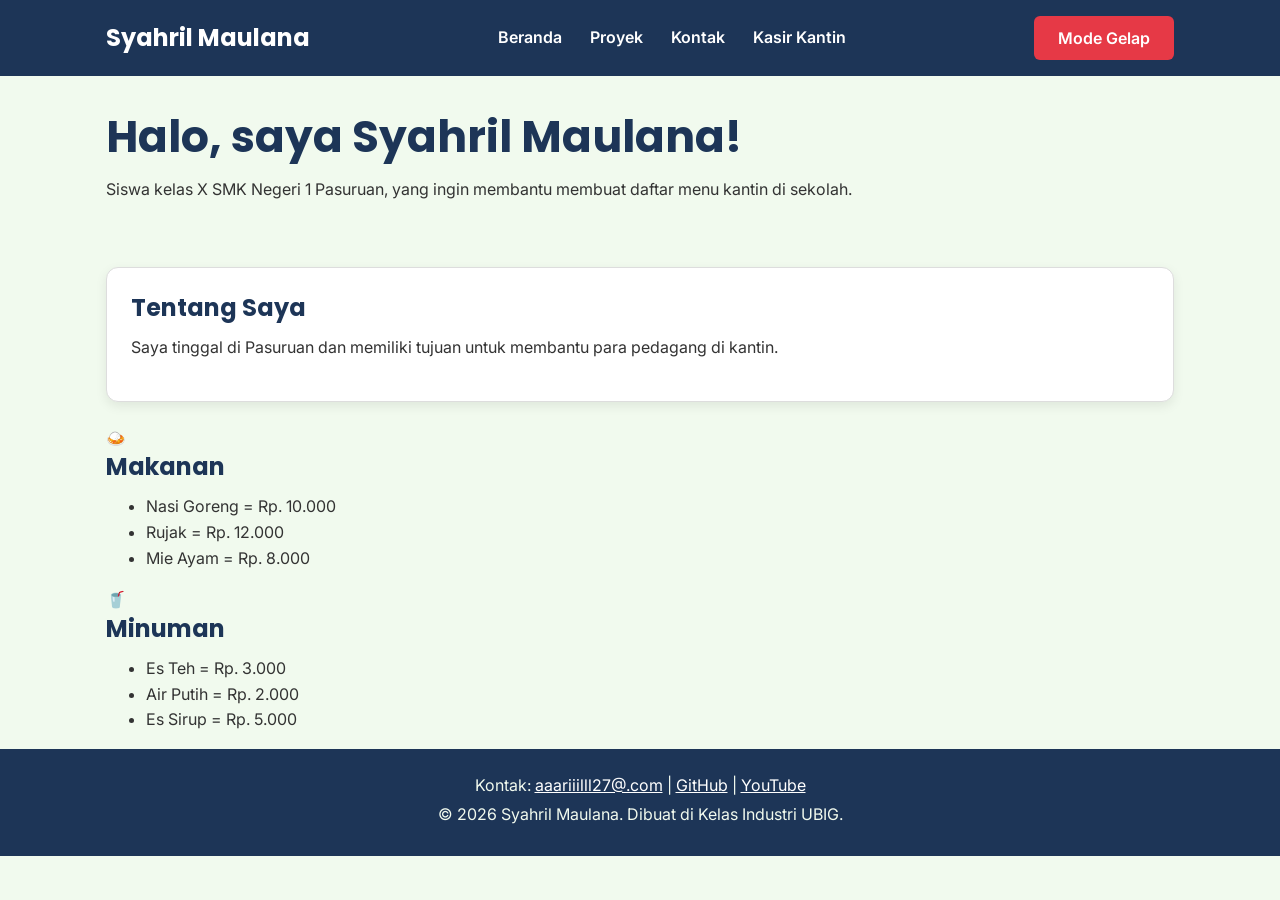
==== kantin.html @ a8e1e80d "kenaikan proyek" ====
<!DOCTYPE html>
<html lang="id">
<head>
  <meta charset="UTF-8">
  <meta name="viewport" content="width=device-width, initial-scale=1.0">
  <title>Kasir Kantin Sekolah</title>
  <link rel="preconnect" href="https://fonts.googleapis.com">
  <link rel="preconnect" href="https://fonts.gstatic.com" crossorigin>
  <link href="https://fonts.googleapis.com/css2?family=Inter:wght@400;600&family=Poppins:wght@600;700&display=swap" rel="stylesheet">
  <link rel="stylesheet" href="css/style.css">
  <script src="js/latihan.js" defer></script>
  <script src="js/logika.js" defer></script>
  <script src="js/latihan.js" defer></script>
  <script src="js/button.js" defer></script>
  <script src="css/button.css"defer></script>
</head>
<body>
 <header>
    <div class="container navbar">
      <h1>Syahril Maulana</h1>
      <nav class="menu-laptop">
        <ul>
          <li><a href="index.html">Beranda</a></li>
          <li><a href="proyek.html">Proyek</a></li>
          <li><a href="kontak.html">Kontak</a></li>
          <li><a href="kantin.html">Kasir Kantin</a></li>
        </ul>
      </nav>
      <!-- Tantangan: menu ponsel yang bisa dibuka-tutup -->
      <details class="menu-ponsel">
        <summary>Menu</summary>
        <nav>
          <ul>
            <li><a href="index.html">Beranda</a></li>
            <li><a href="proyek.html">Proyek</a></li>
            <li><a href="kontak.html">Kontak</a></li>
            <li><a href="kantin.html">Kasir Kantin</a></li>
          </ul>
        </nav>
      </details>
      <button type="button" id="tombol-tema">Mode
        Gelap</button>
    </div>
  </header>

  <main class="container">
    <section class="hero">
      <div>
        <h2>Halo, saya Syahril Maulana!</h2>
        <p>Siswa kelas X SMK Negeri 1 Pasuruan, yang ingin membantu membuat daftar menu kantin di sekolah.</p>
      </div>
    </section>

    <section class="kartu">
      <h2>Tentang Saya</h2>
      <p>Saya tinggal di Pasuruan dan memiliki tujuan untuk membantu para pedagang di kantin.</p>
    </section>

    <div class="daftar-menu">
      <section class="menu kartukecil">
        <div class="food-icon">🍛</div>
        <h2>Makanan</h2>
        <ul>
          <li>Nasi Goreng = Rp. 10.000</li>
          <li>Rujak = Rp. 12.000</li>
          <li>Mie Ayam = Rp. 8.000</li>
        </ul>
      </section>

      <section class="menu kartukecil">
        <div class="drink-icon">🥤</div>
        <h2>Minuman</h2>
        <ul>
          <li>Es Teh = Rp. 3.000</li>
          <li>Air Putih = Rp. 2.000</li>
          <li>Es Sirup = Rp. 5.000</li>
        </ul>
      </section>
    </div>
  </main>

  <footer>
   <p>Kontak: <a href="mailto:Syahril.Maulana@example.com">aaariiilll27@.com</a> |
      <a href="https://github.com/" target="_blank">GitHub</a> |
      <a href="https://www.youtube.com/" target="_blank">YouTube</a></p>
    <p>&copy; 2026 Syahril Maulana. Dibuat di Kelas Industri UBIG.</p>
  </footer>
  <script src="node.js"></script>
</body>
</html>
---- css/style.css ----
/* Gaya portofolio FadliAlfiyansyah
   Palet: #1D3557 (utama), #E63946 (aksen), #F1FAEE (latar)
   Huruf: Poppins (judul), Inter (isi)
   Tata letak: mobile first, titik ubah 768px (tablet) dan 1024px (laptop) */

/* 1. Reset */
* {
  box-sizing: border-box;
  margin: 0;
}

img {
  max-width: 100%;
  height: auto;
}


/* 2. Dasar halaman: warna dan huruf */

:root {
  --warna-utama: #1D3557;
  --warna-judul: #1D3557;
  --warna-tautan: #E63946;
  --warna-latar: #F1FAEE;
  --warna-teks: #333333;
  --warna-kartu: #FFFFFF;
  --warna-garis: #DDDDDD;
}

body {
  font-family: "Inter", Arial, sans-serif;
  font-size: 1rem;
  line-height: 1.6;
  color: var(--warna-teks);
  background-color: var(--warna-latar);
  transition: background-color 0.3s, color 0.3s;
}

h1, h2, h3 {
  font-family: "Poppins", Arial, sans-serif;
  color: var(--warna-judul);
  line-height: 1.3;
}

h2 {
  margin-bottom: 0.75rem;
}

p, ul, ol {
  margin-bottom: 1rem;
}

a {
  color: var(--warna-tautan);
}


/* 3. Wadah, header, dan menu */
.container {
  max-width: 1100px;
  margin: 0 auto;
  padding: 0 1rem;
}

header {
  background-color: #1D3557;
  color: #FFFFFF;
  padding: 1rem 0;
}

header h1 {
  color: #FFFFFF;
  font-size: 1.5rem;
}

.navbar {
  display: flex;
  flex-wrap: wrap;
  justify-content: space-between;
  align-items: center;
  gap: 0.5rem;
}

nav ul {
  display: flex;
  gap: 0.25rem;
  padding: 0;
  margin: 0;
  list-style: none;
}

nav a {
  display: inline-block;
  padding: 0.5rem 0.75rem;
  border-radius: 6px;
  color: #FFFFFF;
  font-weight: 600;
  text-decoration: none;
}

/* Tantangan: menu ponsel buka-tutup dengan details */
.menu-laptop {
  display: none;
}

.menu-ponsel summary {
  padding: 0.5rem 0.75rem;
  border: 1px solid #FFFFFF;
  border-radius: 6px;
  font-weight: 600;
  cursor: pointer;
}

.menu-ponsel ul {
  flex-direction: column;
  margin-top: 0.5rem;
}

/* 4. Isi utama, hero, dan kartu */
main {
  padding: 1.5rem 0;
}

.hero {
  display: flex;
  flex-direction: column;
  align-items: center;
  gap: 1.5rem;
  padding: 1rem 0 2rem;
  text-align: center;
}

.hero img {
  width: 130px;
  height: 130px;
  object-fit: cover;
  border: 4px solid #E63946;
  border-radius: 50%;
}

.hero h2 {
  font-size: 2rem;
}

.tombol {
  display: inline-block;
  padding: 0.75rem 1.5rem;
  border-radius: 6px;
  background-color: #E63946;
  color: #FFFFFF;
  font-weight: 600;
  text-decoration: none;
}

.kartu {
  background-color: var(--warna-kartu);
  color: var(--warna-teks);
  padding: 1rem;
  margin-bottom: 1.5rem;
  border: 1px solid var(--warna-garis);
  border-radius: 12px;
  box-shadow: 0 4px 12px rgba(0, 0, 0, 0.08);
}

.daftar-kartu {
  display: flex;
  flex-wrap: wrap;
  gap: 1.5rem;
  margin-bottom: 1.5rem;
}

.daftar-kartu .kartu {
  flex: 1 1 280px;
  margin-bottom: 0;
}

article img {
  border-radius: 8px;
  border: 1px solid #DDDDDD;
}

/* 5. Tabel */
table {
  border-collapse: collapse;
}

caption {
  font-weight: 600;
  text-align: left;
  margin-bottom: 0.5rem;
}

th, td {
  border: 1px solid #CCCCCC;
  padding: 0.5rem 0.75rem;
  text-align: left;
}

th {
  background-color: #1D3557;
  color: #FFFFFF;
}

/* 6. Form */
label {
  font-weight: 600;
}

input, select, textarea {
  width: 100%;
  max-width: 22rem;
  padding: 0.6rem;
  margin-top: 0.25rem;
  border: 1px solid #CCCCCC;
  border-radius: 6px;
  font-family: inherit;
  font-size: 1rem;
}

button {
  padding: 0.75rem 1.5rem;
  border: none;
  border-radius: 6px;
  background-color: #E63946;
  color: #FFFFFF;
  font-family: inherit;
  font-size: 1rem;
  font-weight: 600;
  cursor: pointer;
}

/* 7. Footer */
footer {
  background-color: #1D3557;
  color: #F1FAEE;
  text-align: center;
  padding: 1.5rem;
}

footer p {
  margin-bottom: 0.25rem;
}

footer a {
  color: #FFFFFF;
}

/* 8. Tablet: lebar layar 768px ke atas */
@media (min-width: 768px) {
  .menu-laptop {
    display: block;
  }

  .menu-ponsel {
    display: none;
  }

  .hero {
    flex-direction: row;
    padding: 2rem 0 3rem;
    text-align: left;
  }

  .kartu {
    padding: 1.5rem;
  }
}

/* 9. Laptop: lebar layar 1024px ke atas */
@media (min-width: 1024px) {
  main {
    padding: 2.5rem 0;
  }

  .hero {
    gap: 3rem;
  }

  .hero h2 {
    font-size: 2.75rem;
  }
}

/* 10. Tombol tema, filter dan kategori */
.tombol-tema {
  padding: 0.5rem 0.9rem;
  border: 2px solid #FFFFFF;
  color: #F1FAEE;
  background-color: transparent;
  font-size: 0.9rem;
}
/* 11. Tema gelap */

body.gelap {
  --warna-utama: #0B1526;
  --warna-judul: #A8DADC;
  --warna-tautan: #FF8A8A;
  --warna-latar: #121A24;
  --warna-teks: #E3E8EE;
  --warna-kartu: #1C2836;
  --warna-garis: #34465A;
}
/* keterangan karakter kontak */
.keterangan {
  font-size: 0.875rem;
}
/* Gaya tombol filter dan label kategori di bagian 10 */
.filter {
  display: flex;
  flex-wrap: wrap;
  gap: 0.5rem;
  margin-bottom: 1rem;
}
.label {
  display: inline-block;
  padding: 0.1rem 0.6rem;
  margin-bottom: 0.5rem;
  border-radius: 999px;
  background-color: #1D3557;
  color: #FFFFFF;
  font-size: 0.85rem;
  font-weight: 600;
}

/* Filter proyek */
.filter-proyek {
  display: flex;
  flex-wrap: wrap;
  gap: 10px;
  margin: 20px 0;
}

.filter-proyek button {
  padding: 10px 20px;
  border: 1px solid #DDDDDD;
  border-radius: 8px;
  background-color: #FFFFFF;
  color: #333333;
  font-family: inherit;
  font-weight: 600;
  cursor: pointer;
  transition: 0.3s ease;
}

.filter-proyek button.aktif {
  background-color: #E63946;
  color: #FFFFFF;
  border-color: #E63946;
}

.filter-proyek button:hover {
  border-color: #E63946;
  transform: translateY(-2px);
}

.filter-proyek button:focus-visible {
  outline: 3px solid #E63946;
  outline-offset: 3px;
}

#jumlah-proyek {
  margin-bottom: 20px;
  font-size: 14px;
  color: var(--warna-teks);
}
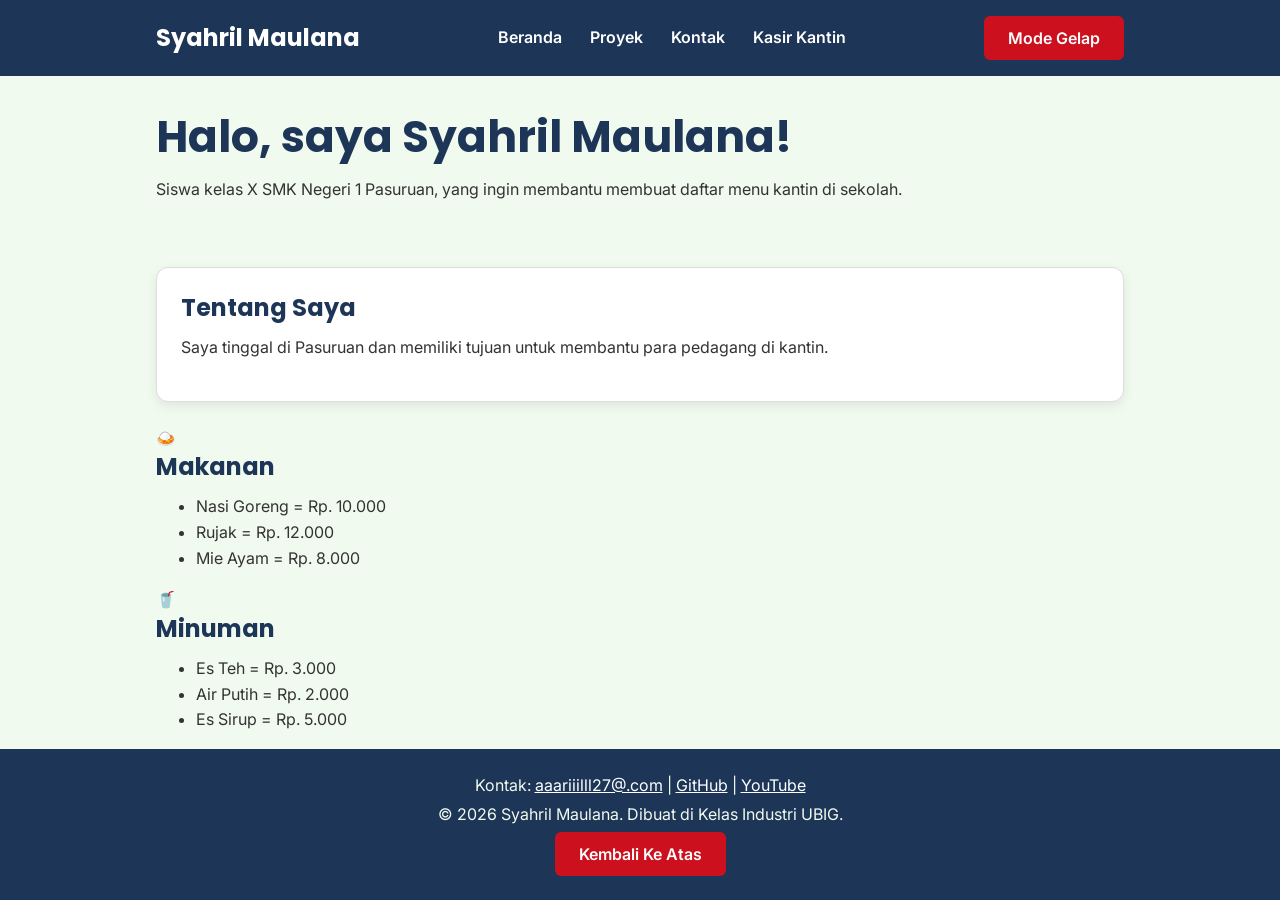
==== commit b63537c7: "perubahan proyek" ====
--- a/kantin.html
+++ b/kantin.html
@@ -11,8 +11,9 @@
   <script src="js/latihan.js" defer></script>
   <script src="js/logika.js" defer></script>
   <script src="js/latihan.js" defer></script>
-  <script src="js/button.js" defer></script>
-  <script src="css/button.css"defer></script>
+  <script src="js/main.js" defer></script>
+ 
+
 </head>
 <body>
  <header>
@@ -84,6 +85,8 @@
       <a href="https://github.com/" target="_blank">GitHub</a> |
       <a href="https://www.youtube.com/" target="_blank">YouTube</a></p>
     <p>&copy; 2026 Syahril Maulana. Dibuat di Kelas Industri UBIG.</p>
+    <button type="button" id="tombol-atas" class="tombol-atas">Kembali Ke Atas</button>
+
   </footer>
   <script src="node.js"></script>
 </body>
--- a/css/style.css
+++ b/css/style.css
@@ -1,9 +1,4 @@
-/* Gaya portofolio FadliAlfiyansyah
-   Palet: #1D3557 (utama), #E63946 (aksen), #F1FAEE (latar)
-   Huruf: Poppins (judul), Inter (isi)
-   Tata letak: mobile first, titik ubah 768px (tablet) dan 1024px (laptop) */
-
-/* 1. Reset */
+
 * {
   box-sizing: border-box;
   margin: 0;
@@ -20,7 +15,7 @@
 :root {
   --warna-utama: #1D3557;
   --warna-judul: #1D3557;
-  --warna-tautan: #E63946;
+  --warna-tautan: #ff0000;
   --warna-latar: #F1FAEE;
   --warna-teks: #333333;
   --warna-kartu: #FFFFFF;
@@ -57,7 +52,7 @@
 
 /* 3. Wadah, header, dan menu */
 .container {
-  max-width: 1100px;
+  max-width: 1000px;
   margin: 0 auto;
   padding: 0 1rem;
 }
@@ -146,7 +141,7 @@
   display: inline-block;
   padding: 0.75rem 1.5rem;
   border-radius: 6px;
-  background-color: #E63946;
+  background-color: #ce0404;
   color: #FFFFFF;
   font-weight: 600;
   text-decoration: none;
@@ -221,7 +216,7 @@
   padding: 0.75rem 1.5rem;
   border: none;
   border-radius: 6px;
-  background-color: #E63946;
+  background-color: #cc101d;
   color: #FFFFFF;
   font-family: inherit;
   font-size: 1rem;
@@ -293,7 +288,7 @@
 
 body.gelap {
   --warna-utama: #0B1526;
-  --warna-judul: #A8DADC;
+  --warna-judul: #16d4db;
   --warna-tautan: #FF8A8A;
   --warna-latar: #121A24;
   --warna-teks: #E3E8EE;
